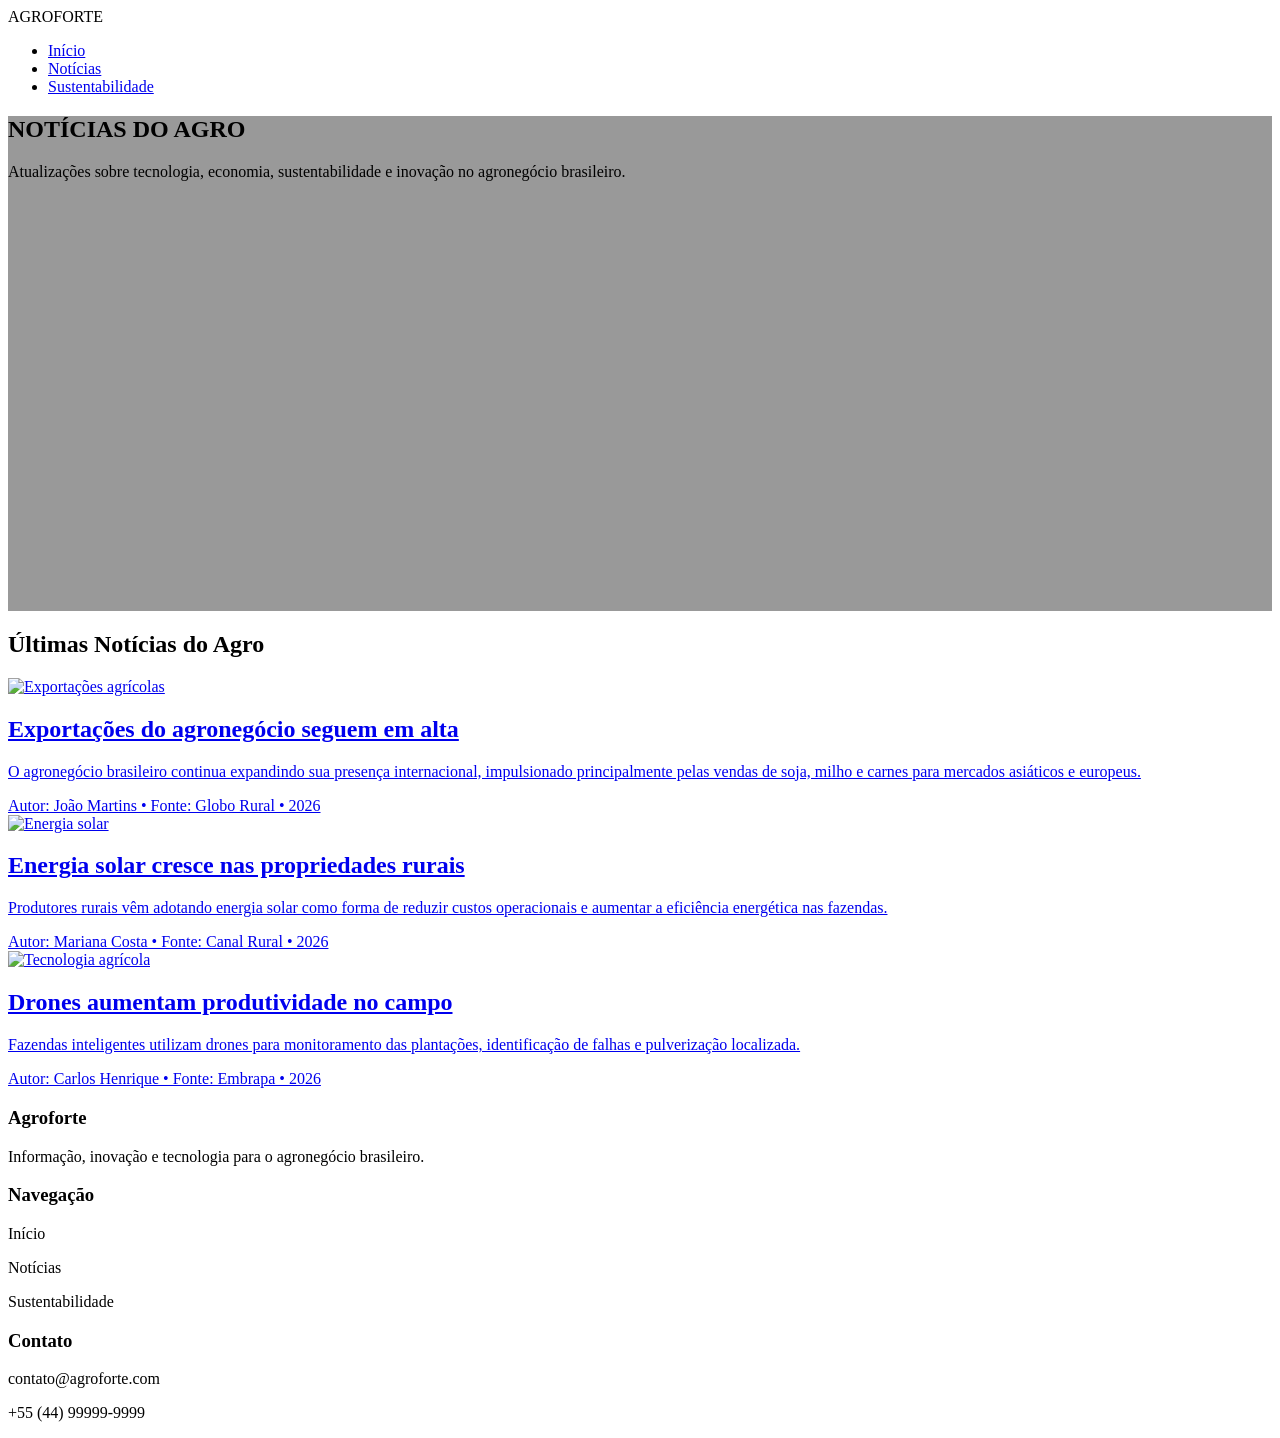
==== noticias.html @ d06194c8 "Add files via upload" ====
<!DOCTYPE html>
<html lang="pt-BR">

<head>
    <meta charset="UTF-8">
    <meta name="viewport" content="width=device-width, initial-scale=1.0">
    <title>Agroforte | Notícias</title>

    <link rel="stylesheet" href="css/style.css">
</head>

<body>

    <!-- NAVBAR -->
    <nav>

        <div class="logo">
            AGROFORTE
        </div>

        <ul>
            <li><a href="index.html">Início</a></li>
            <li><a href="noticias.html">Notícias</a></li>
            <li><a href="sustentabilidade.html">Sustentabilidade</a></li>
        </ul>

    </nav>

    <!-- HERO -->
    <section class="hero"
        style="height:55vh; background:
        linear-gradient(rgba(0,0,0,.4), rgba(0,0,0,.4)),
        url('https://images.unsplash.com/photo-1500382017468-9049fed747ef?q=80&w=1600&auto=format&fit=crop');
        background-size:cover;
        background-position:center;">

        <div class="hero-content">
            <h1>NOTÍCIAS DO AGRO</h1>

            <p>
                Atualizações sobre tecnologia, economia, sustentabilidade
                e inovação no agronegócio brasileiro.
            </p>
        </div>

    </section>

    <!-- CONTAINER -->
    <section class="container">

        <h2 class="section-title">
            Últimas Notícias do Agro
        </h2>

        <!-- NOTÍCIA 1 -->
         <a class="clickable-card"
            href="https://globorural.globo.com/"
               target="_blank">

        <div class="news-card">

            <img src="https://images.unsplash.com/photo-1500651230702-0e2d8a49d4ad?q=80&w=1400&auto=format&fit=crop"
                alt="Exportações agrícolas">

            <div class="news-content">

                <h2>Exportações do agronegócio seguem em alta</h2>

                <p>
                    O agronegócio brasileiro continua expandindo sua presença
                    internacional, impulsionado principalmente pelas vendas
                    de soja, milho e carnes para mercados asiáticos e europeus.
                </p>

                <div class="news-meta">
                    Autor: João Martins • Fonte: Globo Rural • 2026
                </div>

            </div>

        </div>
         </a>
        <!-- NOTÍCIA 2 -->

        <a class="clickable-card"
              href="https://www.canalrural.com.br/"
                     target="_blank">

        <div class="news-card">

            <img src="https://images.unsplash.com/photo-1499529112087-3cb3b73cec95?q=80&w=1400&auto=format&fit=crop"
                alt="Energia solar">

            <div class="news-content">

                <h2>Energia solar cresce nas propriedades rurais</h2>

                <p>
                    Produtores rurais vêm adotando energia solar como forma
                    de reduzir custos operacionais e aumentar a eficiência
                    energética nas fazendas.
                </p>

                <div class="news-meta">
                    Autor: Mariana Costa • Fonte: Canal Rural • 2026
                </div>

            </div>

        </div>
         </a>
        <!-- NOTÍCIA 3 -->

          <a class="clickable-card"
                href="https://www.embrapa.br/"
                    target="_blank">


        <div class="news-card">

            <img src="https://images.unsplash.com/photo-1500937386664-56d1dfef3854?q=80&w=1400&auto=format&fit=crop"
                alt="Tecnologia agrícola">

            <div class="news-content">

                <h2>Drones aumentam produtividade no campo</h2>

                <p>
                    Fazendas inteligentes utilizam drones para monitoramento
                    das plantações, identificação de falhas e pulverização
                    localizada.
                </p>

                <div class="news-meta">
                    Autor: Carlos Henrique • Fonte: Embrapa • 2026
                </div>

            </div>

        </div>
         </a>
    </section>

    <!-- FOOTER -->
    <footer>

        <div class="footer-grid">

            <div>
                <h3>Agroforte</h3>
                <p>
                    Informação, inovação e tecnologia para o agronegócio
                    brasileiro.
                </p>
            </div>

            <div>
                <h3>Navegação</h3>
                <p>Início</p>
                <p>Notícias</p>
                <p>Sustentabilidade</p>
            </div>

            <div>
                <h3>Contato</h3>
                <p>contato@agroforte.com</p>
                <p>+55 (44) 99999-9999</p>
            </div>

        </div>

    </footer>

    <script src="js/script.js"></script>

</body>

</html>
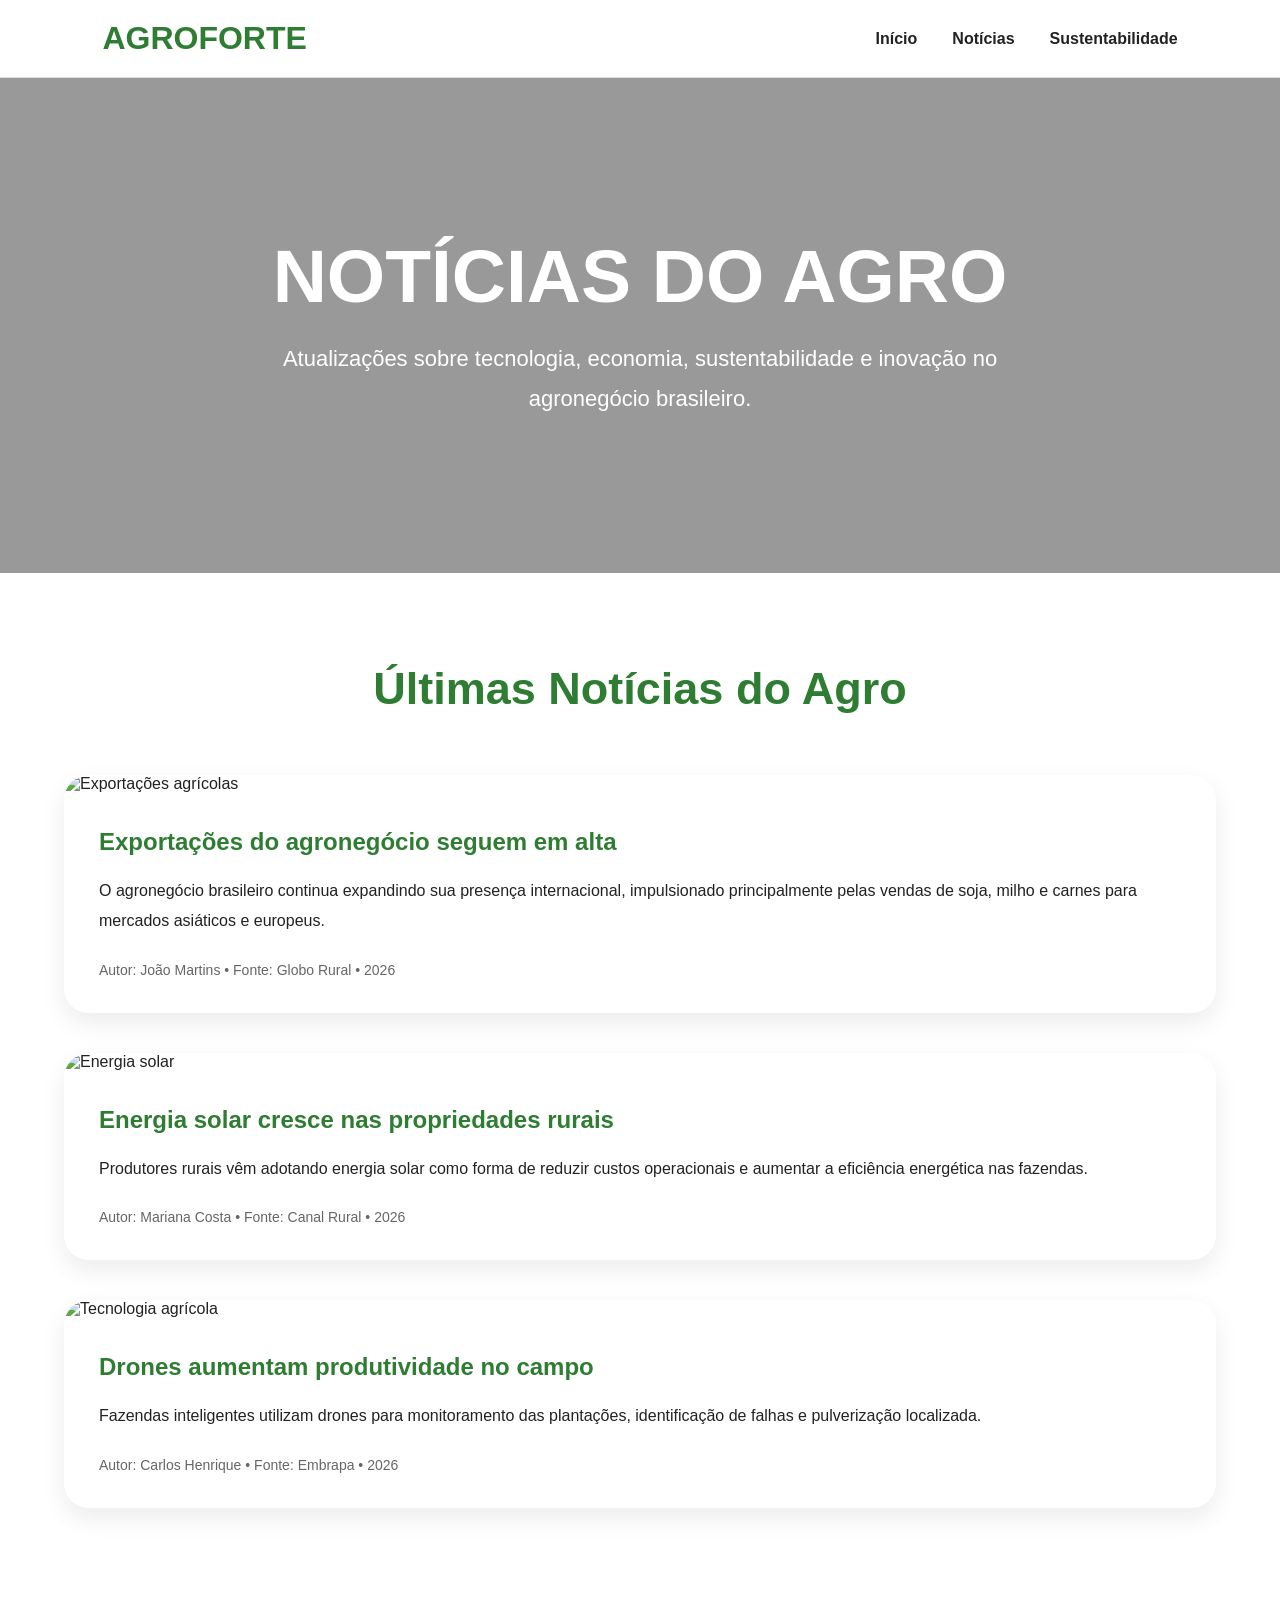
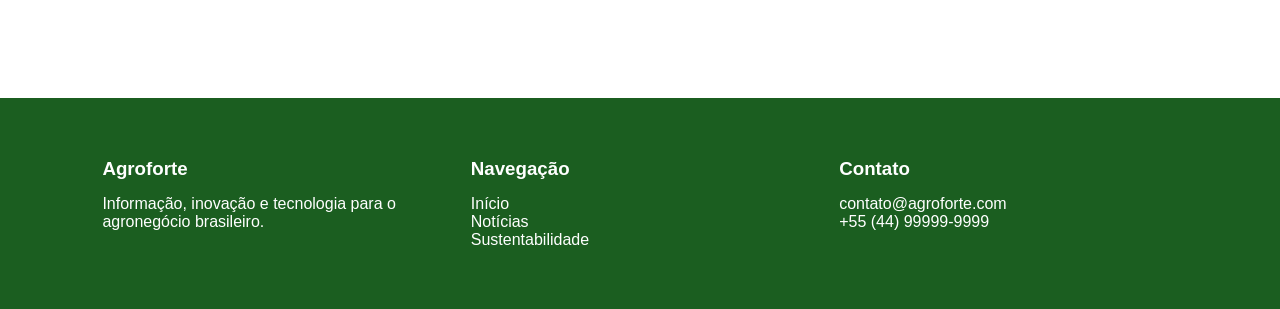
==== commit 69cc4f91: "Add files via upload" ====
--- a/noticias.html
+++ b/noticias.html
@@ -6,7 +6,7 @@
     <meta name="viewport" content="width=device-width, initial-scale=1.0">
     <title>Agroforte | Notícias</title>
 
-    <link rel="stylesheet" href="css/style.css">
+    <link rel="stylesheet" href="style.css">
 </head>
 
 <body>
@@ -171,7 +171,7 @@
 
     </footer>
 
-    <script src="js/script.js"></script>
+    <script src="script.js"></script>
 
 </body>
 
--- a/style.css
+++ b/style.css
@@ -0,0 +1,341 @@
+*{
+    margin:0;
+    padding:0;
+    box-sizing:border-box;
+    font-family:Arial, Helvetica, sans-serif;
+    scroll-behavior:smooth;
+}
+
+body{
+    background-image:
+    linear-gradient(
+        rgba(255,255,255,0.35),
+        rgba(255,255,255,0.45)
+    ),
+    url('https://images.unsplash.com/photo-1500382017468-9049fed747ef?q=80&w=2000&auto=format&fit=crop');
+
+    background-size: cover;
+    background-position: center;
+    background-repeat: no-repeat;
+    background-attachment: fixed;
+
+    color: #222;
+    overflow-x: hidden;
+}
+/* NAVBAR */
+
+nav{
+    position: sticky;
+    top: 0;
+    z-index: 999;
+    background: #ffffffee;
+    backdrop-filter: blur(10px);
+    border-bottom: 1px solid #ddd;
+    padding: 20px 8%;
+    display: flex;
+    justify-content: space-between;
+    align-items: center;
+}
+
+.logo{
+    font-size: 32px;
+    font-weight: 900;
+    color: #2e7d32;
+}
+
+.logo{
+    font-size:32px;
+    font-weight:900;
+    color:#2e7d32;
+}
+
+nav ul{
+    display:flex;
+    list-style:none;
+    gap:35px;
+}
+
+nav ul li a{
+    text-decoration:none;
+    color:#222;
+    font-weight:bold;
+    transition:.3s;
+}
+
+nav ul li a:hover{
+    color:#2e7d32;
+}
+
+/* HERO */
+
+.hero{
+    height:90vh;
+    background:
+    linear-gradient(rgba(0,0,0,.35), rgba(0,0,0,.35)),
+    url('https://images.unsplash.com/photo-1500937386664-56d1dfef3854?q=80&w=1600&auto=format&fit=crop');
+    background-size:cover;
+    background-position:center;
+    display:flex;
+    justify-content:center;
+    align-items:center;
+    text-align:center;
+    padding:20px;
+}
+
+.hero-content{
+    color:white;
+}
+
+.hero-content h1{
+    font-size:75px;
+    font-weight:900;
+    margin-bottom:20px;
+}
+
+.hero-content p{
+    font-size:22px;
+    max-width:800px;
+    line-height:1.8;
+    margin:auto;
+}
+
+.btn{
+    margin-top:30px;
+    display:inline-block;
+    background:#2e7d32;
+    color:white;
+    text-decoration:none;
+    padding:16px 30px;
+    border-radius:12px;
+    font-weight:bold;
+    transition:.3s;
+}
+
+.btn:hover{
+    transform:translateY(-5px);
+    background:#1b5e20;
+}
+
+/* CONTAINER */
+
+.container{
+    width:90%;
+    max-width:1300px;
+    margin:auto;
+    padding:90px 0;
+}
+
+.section-title{
+    text-align:center;
+    font-size:45px;
+    margin-bottom:60px;
+    color:#2e7d32;
+}
+
+/* CARDS */
+
+.cards{
+    display:grid;
+    grid-template-columns:repeat(auto-fit,minmax(300px,1fr));
+    gap:30px;
+}
+
+.card{
+    background:white;
+    border-radius:25px;
+    overflow:hidden;
+    box-shadow:0 10px 30px rgba(0,0,0,.08);
+    transition:.4s;
+}
+
+.card:hover{
+    transform:translateY(-10px);
+}
+
+.card img{
+    width:100%;
+    height:260px;
+    object-fit:cover;
+}
+
+.card-content{
+    padding:30px;
+}
+
+.card-content h2{
+    color:#2e7d32;
+    margin-bottom:15px;
+}
+
+.card-content p{
+    line-height:1.9;
+}
+
+/* STATS */
+
+.stats{
+    margin-top:80px;
+    display:grid;
+    grid-template-columns:repeat(auto-fit,minmax(220px,1fr));
+    gap:25px;
+}
+
+.stat-box{
+    background:white;
+    padding:40px;
+    text-align:center;
+    border-radius:20px;
+    box-shadow:0 10px 25px rgba(0,0,0,.08);
+}
+
+.stat-box h2{
+    color:#2e7d32;
+    font-size:48px;
+    margin-bottom:10px;
+}
+
+/* NEWS */
+
+.news-card{
+    background:white;
+    border-radius:25px;
+    overflow:hidden;
+    margin-bottom:40px;
+    box-shadow:0 10px 25px rgba(0,0,0,.08);
+    transition:.4s;
+}
+
+.news-card:hover{
+    transform:translateY(-8px);
+}
+
+.news-card img{
+    width:100%;
+    height:350px;
+    object-fit:cover;
+}
+
+.news-content{
+    padding:35px;
+}
+
+.news-content h2{
+    margin-bottom:20px;
+    color:#2e7d32;
+}
+
+.news-content p{
+    line-height:1.9;
+}
+
+.news-meta{
+    margin-top:25px;
+    color:#666;
+    font-size:14px;
+}
+
+/* SUSTENTABILIDADE */
+
+.sustain-section{
+    display:grid;
+    grid-template-columns:1fr 1fr;
+    gap:50px;
+    align-items:center;
+    margin-bottom:80px;
+}
+
+.sustain-section img{
+    width:100%;
+    border-radius:25px;
+    box-shadow:0 10px 30px rgba(0,0,0,.08);
+}
+
+.sustain-text h2{
+    color:#2e7d32;
+    margin-bottom:20px;
+    font-size:38px;
+}
+
+.sustain-text p{
+    line-height:2;
+}
+
+/* FOOTER */
+
+footer{
+    background:#1b5e20;
+    color:white;
+    margin-top:60px;
+    padding:60px 8%;
+}
+
+.footer-grid{
+    display:grid;
+    grid-template-columns:repeat(auto-fit,minmax(250px,1fr));
+    gap:30px;
+}
+
+.footer-grid h3{
+    margin-bottom:15px;
+}
+
+/* RESPONSIVO */
+
+@media(max-width:900px){
+
+.hero-content h1{
+    font-size:48px;
+}
+
+.hero-content p{
+    font-size:18px;
+}
+
+.sustain-section{
+    grid-template-columns:1fr;
+}
+
+nav{
+    flex-direction:column;
+    gap:20px;
+}
+
+nav ul{
+    flex-wrap:wrap;
+    justify-content:center;
+}
+
+}
+/* LINKS CLICÁVEIS */
+
+.clickable-card{
+    display:block;
+    text-decoration:none;
+    color:inherit;
+    cursor:pointer;
+}
+
+.clickable-card:hover{
+    cursor:pointer;
+}
+
+.news-card{
+    cursor:pointer;
+}
+
+.card{
+    cursor:pointer;
+}
+/* FUNDO PREMIUM */
+
+.card,
+.news-card,
+.stat-box{
+    background:rgba(255,255,255,.92);
+    backdrop-filter:blur(10px);
+}
+
+.container{
+    position:relative;
+    z-index:2;
+}
